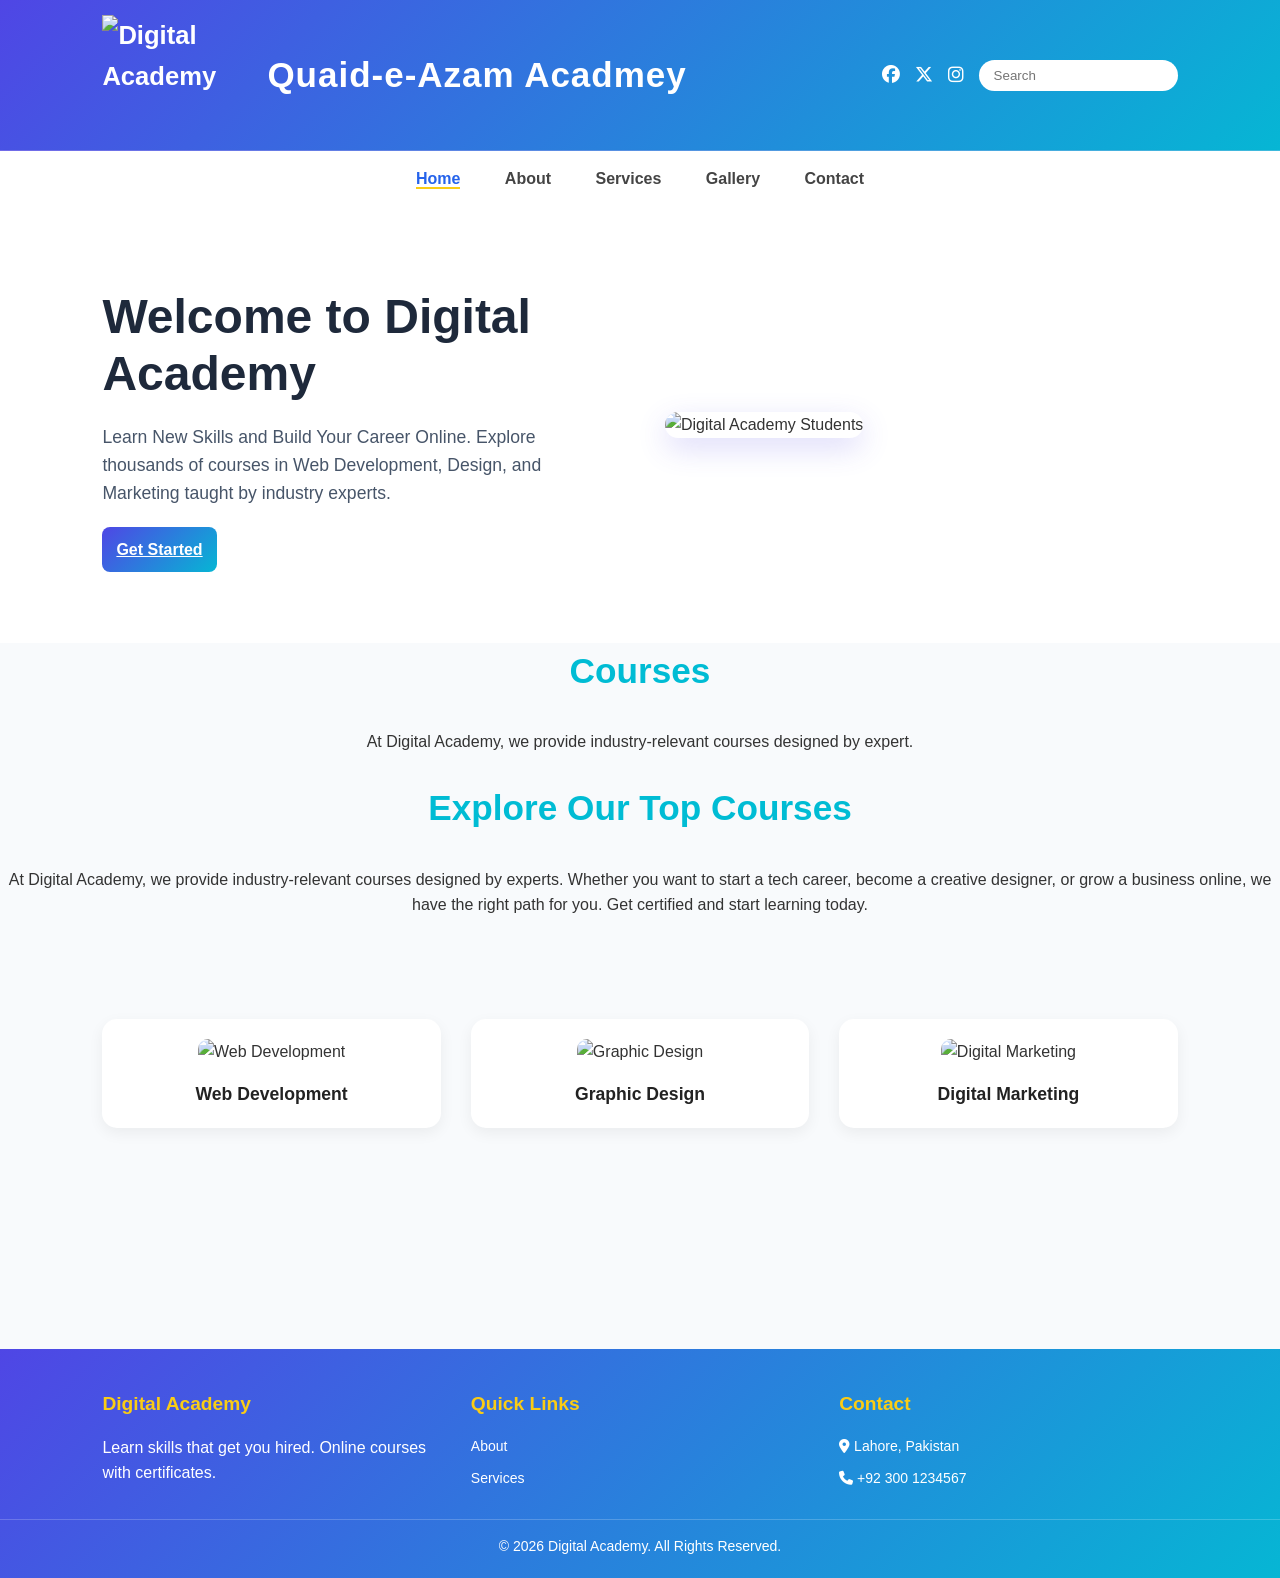
==== business-website/index.html @ 747c1a66 "Add files via upload" ====
<!DOCTYPE html>
<html lang="en">
<head>
    <meta charset="UTF-8">
    <title>Digital Academy - Home</title>
    <link rel="stylesheet" href="css/style.css">
    <link rel="stylesheet" href="https://cdnjs.cloudflare.com/ajax/libs/font-awesome/6.5.0/css/all.min.css">
</head>
<body>
    <div class="top-bar">
        <div class="logo">
        <img src="e:\business-website\images\pic.png" alt="Digital Academy">
        <h1>Quaid-e-Azam Acadmey</h1>
        </div>
        <div class="social-search">
            <i class="fab fa-facebook"></i><i class="fab fa-x-twitter"></i><i class="fab fa-instagram"></i>
            <input type="text" placeholder="Search">
        </div>
    </div>
    <nav>
        <a href="index.html" class="active">Home</a>
        <a href="about.html">About</a>
        <a href="services.html">Services</a>
        <a href="gellery.html">Gallery</a>
        <a href="contact.html">Contact</a>
    </nav>

    <!-- ===== NEW HERO SECTION - TEXT LEFT, IMAGE RIGHT ===== -->
    <section class="hero-split">
        <div class="hero-text">
            <h1>Welcome to Digital Academy</h1>
            <p>Learn New Skills and Build Your Career Online. Explore thousands of courses in Web Development, Design, and Marketing taught by industry experts.</p>
            <a href="services.html" class="btn">Get Started</a>
        </div>
        <div class="hero-img">
            <img src="https://images.unsplash.com/photo-1522202176988-66273c2fd55f?q=80&w=800" alt="Digital Academy Students">
        </div>
    </section>

    <div class="heading">
        <h2>Courses</h2>
        <p>
            At Digital Academy, we provide industry-relevant courses designed by expert.


        </p>
    </div>
    <br>
    <div class="course">
        <h2>Explore Our Top Courses</h2>
        <p>
            At Digital Academy, we provide industry-relevant courses designed by experts. 
            Whether you want to start a tech career, become a creative designer, or grow a business online, 
            we have the right path for you. Get certified and start learning today.
        </p>
    </div>
     <br><br>
 <!-- YEH WALA SECTION PIC JESA HAI -->
    <div class="card">
        <div class="grid-3">
            <div class="course-card">
                <img src="https://images.unsplash.com/photo-1498050108023-c5249f4df085?q=80&w=500" alt="Web Development">
                <h3>Web Development</h3>
            </div>

            <div class="course-card">
                <img src="https://images.unsplash.com/photo-1561070791-2526d30994b5?q=80&w=500" alt="Graphic Design">
                <h3>Graphic Design</h3>
            </div>

            <div class="course-card">
                <img src="https://images.unsplash.com/photo-1557838923-2985c318be48?q=80&w=500" alt="Digital Marketing">
                <h3>Digital Marketing</h3>
            </div>
        </div>
        <br><br>

    <footer>
        <div class="footer-grid">
            <div><h3>Digital Academy</h3><p>Learn skills that get you hired. Online courses with certificates.</p></div>
            <div><h3>Quick Links</h3><ul><li><a href="about.html">About</a></li><li><a href="services.html">Services</a></li></ul></div>
            <div><h3>Contact</h3><ul><li><i class="fas fa-location-dot"></i> Lahore, Pakistan</li><li><i class="fas fa-phone"></i> +92 300 1234567</li></ul></div>
        </div>
        <div class="footer-bottom"><p>&copy; 2026 Digital Academy. All Rights Reserved.</p></div>
    </footer>
</body>
</html>
---- business-website/css/style.css ----
* { margin: 0; 
    padding: 0; 
    box-sizing: 
    border-box; }
body { 
    font-family: 'Poppins', Arial, sans-serif; 
    color: #333; 
    line-height: 1.6;
    background: #f8fafc; 
}
h2 { 
    text-align: center; 
    font-size: 2.2rem; 
    margin-bottom: 30px; 
    color: #00bcd4; 
}

.top-bar, nav, footer{
    background: linear-gradient(135deg, #4f46e5 0%, #06b6d4 100%);
    color: #fff;
}

.top-bar {
    display: flex; 
    justify-content: space-between; 
    align-items: center;
    padding: 15px 8%;
    border-bottom: 1px solid rgba(255,255,255,0.2);
     
    top: 0; z-index: 100;
}
  .logo {
    display: flex;
    align-items: center;
    gap: 15px;
}

.logo img {
    width: 150px;
    height: 120px;
    object-fit: cover;
}

.logo h1 {
    margin: 0;
    font-size: 35px;
    font-family: Arial, sans-serif;
    font-weight: bold;
    letter-spacing: 1px;
    color: white;
}
 
.social-search { 
    display: flex; 
    align-items: center; 
    gap: 15px; 
}
.social-search i { 
    font-size: 18px; 
    color: #fff; 
    cursor: pointer; 
    transition: 0.3s; 
}
.social-search i:hover { 
    color: #facc15; 
    transform: scale(1.2); 
}
.social-search input { 
    padding: 8px 12px; 
    border: none; 
    border-radius: 
    20px; outline: none; 
}

nav { 
    text-align: center; 
    padding: 14px 0; 
    border-bottom: 1px solid rgba(255,255,255,0.2); 
}
nav a { 
    text-decoration: none; 
    color: #fff;
     margin: 0 20px;
     font-weight: 600; 
     transition: 0.3s; 
    }
nav a:hover, nav a.active { 
    color: #facc15; 
    border-bottom: 2px solid #facc15; 
}

.hero {
    background: url('https://images.unsplash.com/photo-1522202176988-66273c2fd55f?q=80&w=2071') no-repeat center/cover;
    height: 450px; 
    display: flex; 
    flex-direction: column;
    justify-content: center;
    align-items: center;
    text-align: center; 
    position: relative;
}
.hero::before { 
    content: ''; 
    position: absolute; 
    top: 0; 
    left: 0; 
    right: 0; 
    bottom: 0; 
    background: rgba(79,70,229,0.6); 
} 
.hero h1, .hero p { 
    position: relative; 
    z-index: 2; 
    color: #fff; }
.hero h1 { 
    font-size: 3rem; 
    margin-bottom: 10px; 
}
.hero p { 
    font-size: 1.2rem; 
}

.section-title {
    font-size: 2rem;
    font-weight: 700;
    margin-bottom: 30px;
    color: #222;
    text-align: left; 
}
.grid-3 {
    display: grid;
    grid-template-columns: repeat(3, 1fr);
    gap: 30px;
    padding:  50px 8%;
}
.heading p {
    text-align: center;
}
.course p {
    text-align: center;
    justify-content: center;
}
.course-card {
    background: #fff;
    border-radius: 15px; 
    box-shadow: 0 5px 15px rgba(0,0,0,0.06); 
    padding: 20px;
    text-align: center;
    transition: 0.3s;
}
.course-card:hover { 
    transform: translateY(-5px); 
}
.course-card img {
    width: 100%;
    height: 200px;
    object-fit: cover;
    border-radius: 10px; 
    margin-bottom: 15px;
}
.course-card h3 {
    font-size: 1.1rem;
    color: #222;
    font-weight: 600;
}
.btn { background: linear-gradient(135deg, #4f46e5 0%, #06b6d4 100%); 
    color: #fff; 
    padding: 14px; border: 
    none; border-radius: 8px; 
    cursor: pointer; 
    font-weight: 700; 
    font-size: 1rem; 
    transition: 0.3s; }
.btn:hover { 
    transform: scale(1.05); 
}
/* FOOTER BLUE - FULL WIDTH */
footer {
    color: #fff; 
    padding: 40px 0 20px; /* Side padding 0 kar di */
    width: 100%; /* Full width force */
    margin: 0; /* Koi margin na ho */
}
.footer-grid { 
    display: grid; 
    grid-template-columns: repeat(3, 1fr); 
    gap: 30px; 
    padding: 0 8%; /* Content ko andar se 8% padding do */
}
.footer-grid h3 { margin-bottom: 15px; color: #facc15; font-size: 1.2rem; }
.footer-grid ul { list-style: none; }
.footer-grid ul li { margin-bottom: 10px; font-size: 14px; }
.footer-grid ul li a { color: #fff; text-decoration: none; }
.footer-bottom { 
    text-align: center; 
    border-top: 1px solid rgba(255,255,255,0.2); 
    padding: 15px 8% 0; /* Yahan bhi side padding */
    margin-top: 20px; 
    font-size: 14px;
}

@media(max-width: 768px){
    .top-bar { flex-direction: column; gap: 10px; }
    nav a { margin: 0 10px; font-size: 14px; }
    .hero h1 { font-size: 2rem; }
}
.hero-split {
    display: flex;
    align-items: center;
    justify-content: space-between;
    padding: 80px 8%;
    gap: 50px;
    background: #fff;
}
.hero-text {
    flex: 1;
}
.hero-text h1 {
    font-size: 3rem;
    color: #1e293b;
    margin-bottom: 20px;
    line-height: 1.2;
}
.hero-text p {
    font-size: 1.1rem;
    color: #475569;
    margin-bottom: 30px;
}
.hero-img {
    flex: 1;
}
.hero-img img {
    width: 100%;
    border-radius: 15px;
    box-shadow: 0 10px 30px rgba(79,70,229,0.2);
}

@media(max-width: 900px){
    .hero-split {
        flex-direction: column;
        text-align: center;
        padding: 50px 8%;
    }
    .hero-text h1 { font-size: 2.2rem; }
}
        
        .logo { font-size: 1.6rem; font-weight: 700; }
        .social-search { display: flex; align-items: center; gap: 15px; }
        .social-search i { font-size: 18px; cursor: pointer; }
        .social-search input { padding: 8px 15px; border: none; border-radius: 20px; outline: none; }

        /* NAVBAR */
        nav { text-align: center; background: #fff; padding: 15px 0; box-shadow: 0 2px 5px rgba(0,0,0,0.05); }
        nav a { text-decoration: none; color: #444; margin: 0 20px; font-weight: 600; }
        nav a:hover, nav a.active { color: #2563eb; }

        /* CONTACT SECTION */
        .container { padding: 60px 8%; }
        .page-title { text-align: center; margin-bottom: 50px; }
        .page-title h2 { font-size: 2.5rem; color: #2563eb; margin-bottom: 10px; }
        .page-title p { color: #666; font-size: 1.1rem; }

        .contact-box {
            display: grid;
            grid-template-columns: 1.2fr 0.8fr;
            gap: 40px;
        }
        .contact {
            margin-top: 30px; 
            background: rgba(255,255,255,0.1); 
            padding: 20px; 
            border-radius: 10px;
        }
        .contact h4 {
            color: #facc15; 
            margin-bottom: 10px;
        }
        .contact p {
            color: #fff; 
            font-size: 14px; 
            margin-bottom: 15px;
        }
        .contact a {
            background: #facc15; 
            color: #2563eb; 
            padding: 10px 20px; 
            border-radius: 8px; 
            text-decoration: none; 
            font-weight: 700;
        }
        /* FORM CARD */
        .form-card {
            background: #fff;
            padding: 40px;
            border-radius: 15px;
            box-shadow: 0 8px 25px rgba(0,0,0,0.08);
        }
        .form-card h3 { font-size: 1.5rem; margin-bottom: 20px; color: #1e293b; }
        .form-group { margin-bottom: 20px; }
        .form-group label { display: block; margin-bottom: 8px; font-weight: 600; color: #475569; }
        .form-group input, .form-group textarea {
            width: 100%; padding: 14px; border: 1px solid #cbd5e1;
            border-radius: 8px; font-size: 15px; outline: none; transition: 0.3s;
        }
        .form-group input:focus, .form-group textarea:focus { border-color: #2563eb; }
        .btn-submit {
            background: #2563eb; color: #fff; padding: 14px 35px; border: none;
            border-radius: 8px; font-size: 16px; font-weight: 600; cursor: pointer;
            transition: 0.3s;
        }
        .btn-submit:hover { background: #1d4ed8; transform: translateY(-2px); }

        /* INFO CARD */
        .info-card {
            background: #0479ff; color: #fff;
            padding: 40px; border-radius: 15px;
        }
        .info-card h3 { font-size: 1.5rem; margin-bottom: 25px; color: #facc15; }
        .info-item { display: flex; align-items: flex-start; margin-bottom: 25px; }
        .info-item i { font-size: 22px; margin-right: 15px; color: #facc15; margin-top: 3px; }
        .info-item h4 { margin-bottom: 5px; font-size: 1.1rem; }

        /* MAP */
        .map { margin-top: 40px; border-radius: 15px; overflow: hidden; box-shadow: 0 8px 25px rgba(0,0,0,0.08); }
        .map iframe { width: 100%; height: 350px; border: 0; }

        /* FOOTER FULL WIDTH */
        footer { background: #2563eb; color: #fff; padding: 40px 0 20px; margin-top: 60px; }
        .footer-grid { display: grid; grid-template-columns: repeat(3, 1fr); gap: 30px; padding: 0 8%; }
        .footer-grid h3 { margin-bottom: 15px; color: #facc15; }
        .footer-grid ul { list-style: none; }
        .footer-grid ul li { margin-bottom: 10px; }
        .footer-grid ul li a { color: #fff; text-decoration: none; }
        .footer-bottom { text-align: center; border-top: 1px solid rgba(255,255,255,0.2); padding: 15px 8% 0; margin-top: 20px; }

        @media(max-width: 900px){
            .contact-box, .footer-grid { grid-template-columns: 1fr; }
            .top-bar { flex-direction: column; gap: 10px; }
        }

      
            
        .logo { font-size: 1.6rem; font-weight: 700; }
        .social-search { display: flex; align-items: center; gap: 15px; }
        .social-search i { font-size: 18px; cursor: pointer; }
        .social-search input { padding: 8px 15px; border: none; border-radius: 20px; outline: none; }

        /* NAVBAR */
        nav { text-align: center; background: #fff; padding: 15px 0; box-shadow: 0 2px 5px rgba(0,0,0,0.05); }
        nav a { text-decoration: none; color: #444; margin: 0 20px; font-weight: 600; }
        nav a:hover, nav a.active { color: #2563eb; }

        /* ABOUT SECTION */
        .container { padding: 60px 8%; }
        .page-title { text-align: center; margin-bottom: 50px; }
        .page-title h2 { font-size: 2.5rem; color: #2563eb; margin-bottom: 10px; }
        .page-title p { color: #666; font-size: 1.1rem; max-width: 700px; margin: auto; }

        /* ABOUT CONTENT WITH IMAGE */
        .about-main {
            display: grid;
            display: inline;
            grid-template-columns: 1fr 1fr;
            gap: 50px;
            align-items: center;
            margin-bottom: 60px;
        }
        .about-main img {
            width: 100%;
            border-radius: 15px;
            box-shadow: 0 10px 30px rgba(0,0,0,0.1);
        }
        .about-text h3 { font-size: 2rem; color: #1e293b; margin-bottom: 15px; }
        .about-text p { font-size: 16px; color: #475569; line-height: 1.8; margin-bottom: 20px; }

        /* MISSION VISION CARDS */
        .grid-3 {
            display: grid;
            grid-template-columns: repeat(3, 1fr);
            gap: 30px;
            margin-bottom: 60px;
        }
        .feature-card {
            background: #fff;
            padding: 30px;
            border-radius: 15px;
            text-align: center;
            box-shadow: 0 8px 25px rgba(0,0,0,0.08);
            transition: 0.3s;
        }
        .feature-card:hover { transform: translateY(-8px); }
        .feature-card i {
            font-size: 40px;
            color: #2563eb;
            background: #eff6ff;
            width: 80px;
            height: 80px;
            line-height: 80px;
            border-radius: 50%;
            margin-bottom: 20px;
        }
        .feature-card h4 { font-size: 1.3rem; margin-bottom: 10px; color: #1e293b; }

        /* STATS SECTION */
        .stats {
            background: hsl(212, 88%, 52%);
            padding: 50px 8%;
            border-radius: 15px;
            display: grid;
            grid-template-columns: repeat(4, 1fr);
            gap: 20px;
            text-align: center;
            color: #fff;
        }
        .stat-box h2 { font-size: 2.5rem; color: #facc15; margin-bottom: 5px; }
        .stat-box p { font-size: 1rem; }

        /* FOOTER FULL WIDTH */
        footer { background:linear-gradient(135deg, #4f46e5 0%, #06b6d4 100%); ; color: #fff; padding: 40px 0 20px; margin-top: 60px; }
        .footer-grid { display: grid; grid-template-columns: repeat(3, 1fr); gap: 30px; padding: 0 8%; }
        .footer-grid h3 { margin-bottom: 15px; color: #facc15; }
        .footer-grid ul { list-style: none; }
        .footer-grid ul li { margin-bottom: 10px; }
        .footer-grid ul li a { color: #fff; text-decoration: none; }
        .footer-bottom { text-align: center; border-top: 1px solid rgba(255,255,255,0.2); padding: 15px 8% 0; margin-top: 20px; }

        @media(max-width: 900px){
            .about-main, .grid-3, .stats, .footer-grid { grid-template-columns: 1fr; }
            .top-bar { flex-direction: column; gap: 10px; }
        }


        /* HEADER */
       
        .logo { font-size: 1.6rem; font-weight: 700; }
        .social-search { display: flex; align-items: center; gap: 15px; }
        .social-search i { font-size: 18px; cursor: pointer; }
        .social-search input { padding: 8px 15px; border: none; border-radius: 20px; outline: none; }

        /* NAVBAR */
        nav { text-align: center; background: #fff; padding: 15px 0; box-shadow: 0 2px 5px rgba(0,0,0,0.05); }
        nav a { text-decoration: none; color: #444; margin: 0 20px; font-weight: 600; }
        nav a:hover, nav a.active { color: #2563eb; }

        /* SERVICES SECTION */
        .container { padding: 60px 8%; }
        .page-title { text-align: center; margin-bottom: 50px; }
        .page-title h2 { font-size: 2.5rem; color: #2563eb; margin-bottom: 10px; }
        .page-title p { color: #666; font-size: 1.1rem; max-width: 700px; margin: auto; }

        /* MAIN SERVICES GRID */
        .services-grid { display: grid; grid-template-columns: repeat(3, 1fr); gap: 30px; margin-bottom: 60px; }
        .service-card {
            background: #fff; padding: 0; border-radius: 15px; overflow: hidden;
            box-shadow: 0 8px 25px rgba(0,0,0,0.08); transition: 0.4s;
        }
        .service-card:hover { transform: translateY(-10px); }
        .service-img { width: 100%; height: 200px; object-fit: cover; }
        .service-content { padding: 25px; }
        .service-content h3 { font-size: 1.4rem; margin-bottom: 10px; color: #1e293b; }
        .service-content p { font-size: 15px; color: #64748b; line-height: 1.7; margin-bottom: 15px; }
        .service-features { list-style: none; margin-bottom: 20px; }
        .service-features li { font-size: 14px; margin-bottom: 8px; color: #475569; }
        .service-features li i { color: #22c55e; margin-right: 8px; }
        .btn-enroll {
            display: inline-block; text-decoration: none; background: #2563eb; color: #fff;
            padding: 10px 20px; border-radius: 8px; font-weight: 600; transition: 0.3s;
        }
        .btn-enroll:hover { background: #1d4ed8; }

        /* WHY CHOOSE US */
        .why-us { background: #fff; padding: 50px 8%; border-radius: 15px; margin-bottom: 60px; }
        .why-us h2 { text-align: center; font-size: 2rem; color: #2563eb; margin-bottom: 40px; }
        .why-grid { display: grid; grid-template-columns: repeat(4, 1fr); gap: 30px; text-align: center; }
        .why-item i { font-size: 40px; color: #2563eb; margin-bottom: 15px; }
        .why-item h4 { font-size: 1.1rem; margin-bottom: 8px; }

        /* PRICING SECTION */
        .pricing { text-align: center; margin-bottom: 60px; }
        .pricing h2 { font-size: 2rem; color: #2563eb; margin-bottom: 40px; }
        .pricing-grid { display: grid; grid-template-columns: repeat(3, 1fr); gap: 30px; }
        .price-card {
            background: #fff; padding: 40px 30px; border-radius: 15px; 
            box-shadow: 0 8px 25px rgba(0,0,0,0.08); border: 2px solid #e2e8f0;
        }
        .price-card.featured { border-color: #2563eb; transform: scale(1.05); }
        .price-card h3 { font-size: 1.5rem; margin-bottom: 10px; }
        .price { font-size: 2.5rem; color: #2563eb; font-weight: 700; margin-bottom: 20px; }
        .price span { font-size: 1rem; color: #64748b; }

        /* FOOTER */
        footer { background: linear-gradient(135deg, #4f46e5 0%, #06b6d4 100%); color: #fff; padding: 40px 0 20px; margin-top: 60px; }
        .footer-grid { display: grid; grid-template-columns: repeat(3, 1fr); gap: 30px; padding: 0 8%; }
        .footer-grid h3 { margin-bottom: 15px; color: #facc15; }
        .footer-grid ul { list-style: none; }
        .footer-grid ul li { margin-bottom: 10px; }
        .footer-grid ul li a { color: #fff; text-decoration: none; }
        .footer-bottom { text-align: center; border-top: 1px solid rgba(255,255,255,0.2); padding: 15px 8% 0; margin-top: 20px; }

        @media(max-width: 900px){
            .services-grid, .why-grid, .pricing-grid, .footer-grid { grid-template-columns: 1fr; }
            .price-card.featured { transform: scale(1); }
        }



        /* HEADER */
        
        .logo { font-size: 1.6rem; font-weight: 700; }
        .social-search { display: flex; align-items: center; gap: 15px; }
        .social-search i { font-size: 18px; cursor: pointer; }
        .social-search input { padding: 8px 15px; border: none; border-radius: 20px; outline: none; }

        /* NAVBAR */
        nav { text-align: center; background: #fff; padding: 15px 0; box-shadow: 0 2px 5px rgba(0,0,0,0.05); }
        nav a { text-decoration: none; color: #444; margin: 0 20px; font-weight: 600; }
        nav a:hover, nav a.active { color: #2563eb; }

        /* GALLERY SECTION */
        .container { padding: 60px 8%; }
        .page-title { text-align: center; margin-bottom: 40px; }
        .page-title h2 { font-size: 2.5rem; color: #2563eb; margin-bottom: 10px; }
        .page-title p { color: #666; font-size: 1.1rem; }

        /* FILTER BUTTONS */
        .filter-btns { text-align: center; margin-bottom: 40px; }
        .filter-btns button {
            background: #fff; border: 2px solid #2563eb; color: #2563eb;
            padding: 10px 25px; margin: 0 8px; border-radius: 25px;
            font-weight: 600; cursor: pointer; transition: 0.3s;
        }
        .filter-btns button.active, .filter-btns button:hover {
            background: #2563eb; color: #fff;
        }

        /* GALLERY GRID */
        .gallery-grid {
            display: grid;
            grid-template-columns: repeat(auto-fit, minmax(280px, 1fr));
            gap: 20px;
        }
        .gallery-item {
            position: relative;
            border-radius: 15px;
            overflow: hidden;
            box-shadow: 0 8px 25px rgba(0,0,0,0.1);
            cursor: pointer;
            transition: 0.4s;
        }
        .gallery-item:hover { transform: scale(1.03); }
        .gallery-item img, .gallery-item video {
            width: 100%;
            height: 250px;
            object-fit: cover;
            display: block;
        }
        .gallery-overlay {
            position: absolute;
            bottom: 0; left: 0; right: 0;
            background: linear-gradient(transparent, rgba(0,0,0,0.8));
            color: #fff;
            padding: 20px;
            transform: translateY(100%);
            transition: 0.3s;
        }
        .gallery-item:hover .gallery-overlay { transform: translateY(0); }
        .gallery-overlay h4 { font-size: 1.1rem; margin-bottom: 5px; }

        /* LIGHTBOX POPUP */
        .lightbox {
            display: none;
            position: fixed;
            top: 0; left: 0; width: 100%; height: 100%;
            background: rgba(0,0,0,0.9);
            justify-content: center;
            align-items: center;
            z-index: 1000;
        }
        .lightbox img, .lightbox video {
            max-width: 90%;
            max-height: 80%;
            border-radius: 10px;
        }
        .lightbox .close {
            position: absolute;
            top: 30px; right: 40px;
            color: #fff;
            font-size: 40px;
            cursor: pointer;
        }

        /* FOOTER */
        footer { background: linear-gradient(135deg, #4f46e5 0%, #06b6d4 100%); color: #fff; padding: 40px 0 20px; margin-top: 60px; }
        .footer-grid { display: grid; grid-template-columns: repeat(3, 1fr); gap: 30px; padding: 0 8%; }
        .footer-grid h3 { margin-bottom: 15px; color: #facc15; }
        .footer-grid ul { list-style: none; }
        .footer-grid ul li { margin-bottom: 10px; }
        .footer-grid ul li a { color: #fff; text-decoration: none; }
        .footer-bottom { text-align: center; border-top: 1px solid rgba(255,255,255,0.2); padding: 15px 8% 0; margin-top: 20px; }

        @media(max-width: 900px){ .footer-grid { grid-template-columns: 1fr; } }
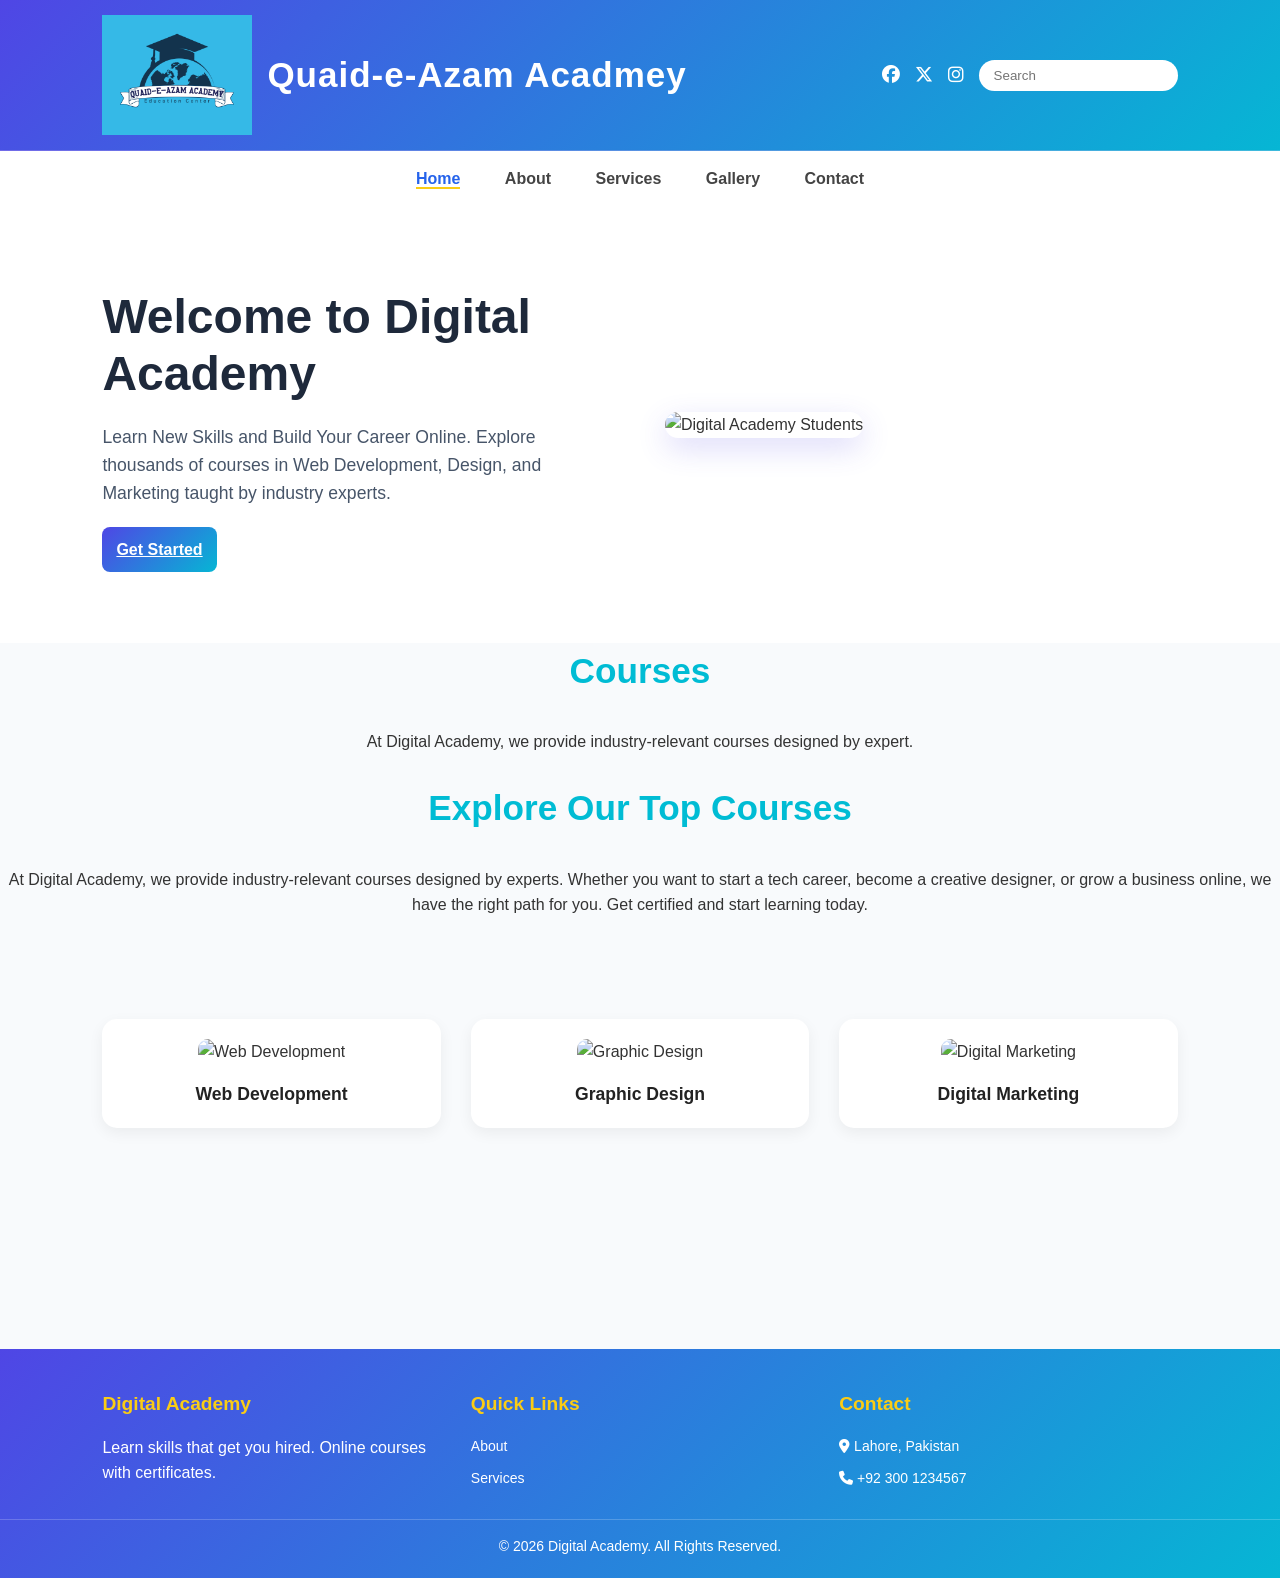
==== commit 738333da: "Update index.html" ====
--- a/business-website/index.html
+++ b/business-website/index.html
@@ -9,7 +9,7 @@
 <body>
     <div class="top-bar">
         <div class="logo">
-        <img src="e:\business-website\images\pic.png" alt="Digital Academy">
+       <img src="images/pic.png" alt="Digital Academy">
         <h1>Quaid-e-Azam Acadmey</h1>
         </div>
         <div class="social-search">
@@ -84,4 +84,4 @@
         <div class="footer-bottom"><p>&copy; 2026 Digital Academy. All Rights Reserved.</p></div>
     </footer>
 </body>
-</html>+</html>
